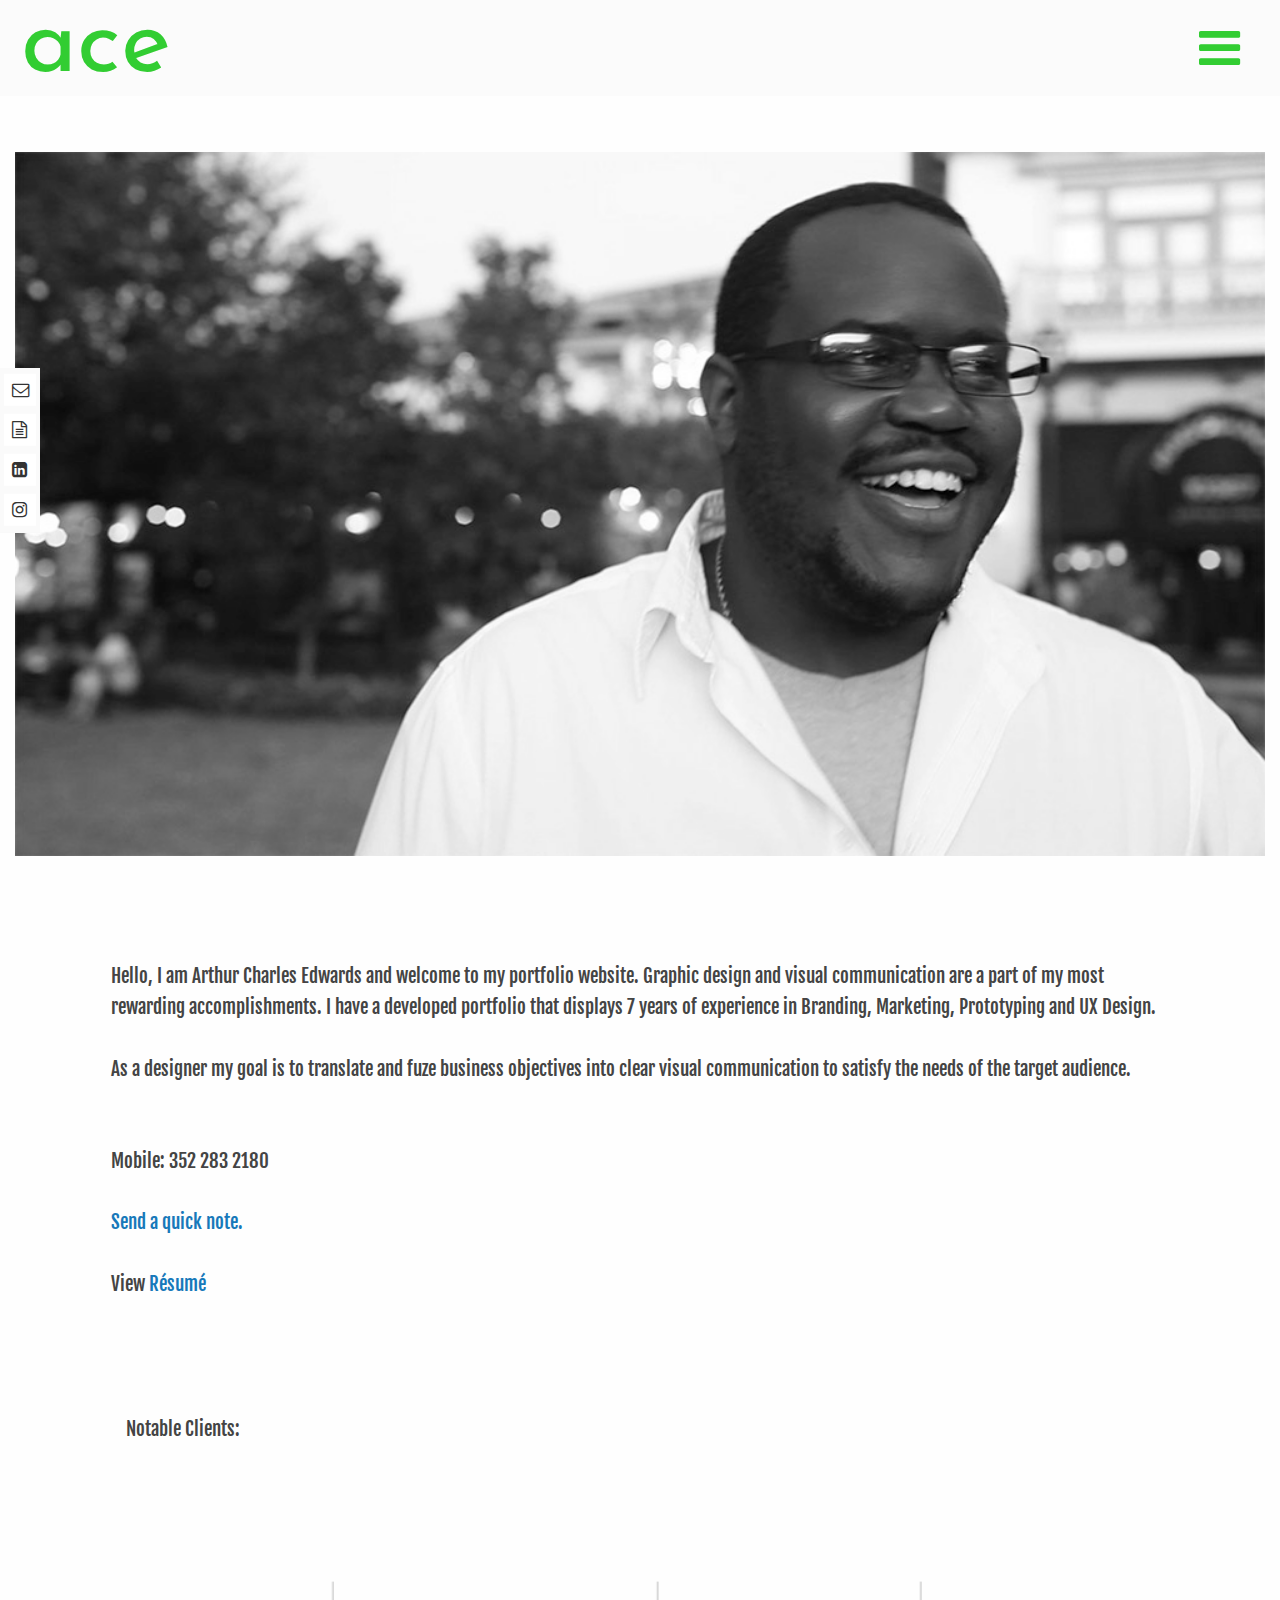
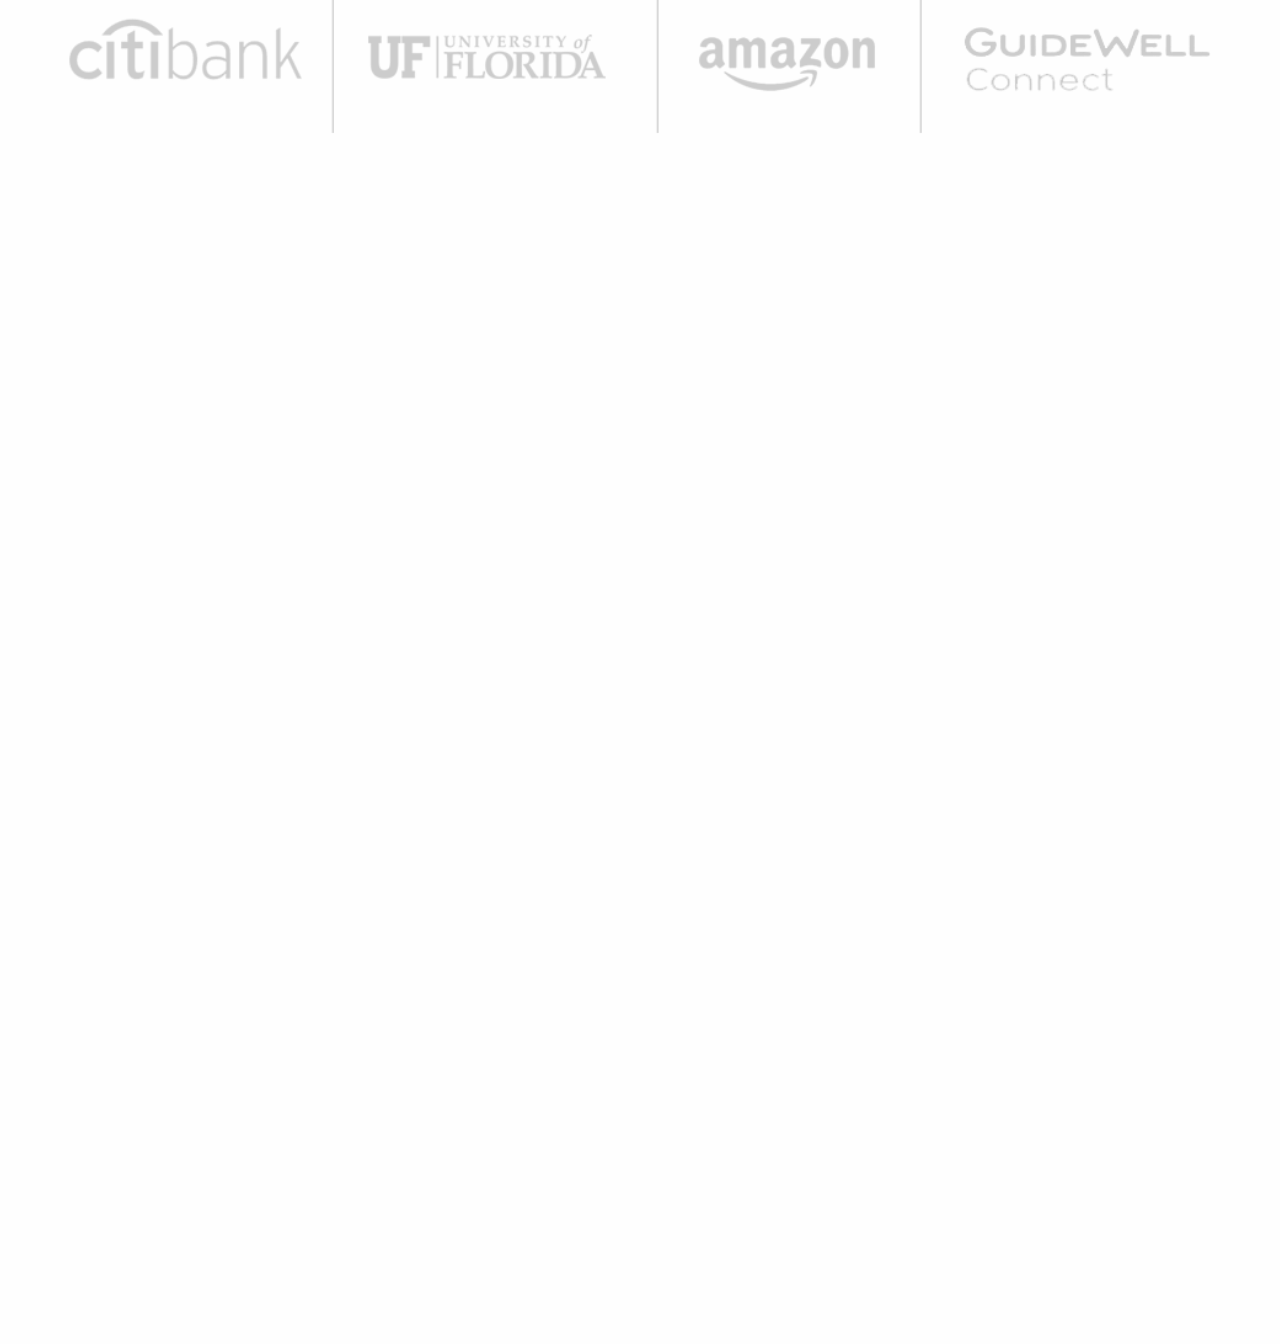
==== about.html @ 2274d9c9 "added files" ====
<!doctype html>
<html class="no-js" lang="en" dir="ltr">
  <head>
    <meta charset="utf-8">
    <meta http-equiv="x-ua-compatible" content="ie=edge">
    <meta name="viewport" content="width=device-width, initial-scale=1.0">
    <title>About Arthur Edwards</title>
    <link rel="stylesheet" href="css/foundation.css">
    <link rel="stylesheet" href="css/app.css">
    <link rel="stylesheet" type="text/css" href="css/nav.css">
    <link rel="stylesheet" href="font-awesome-4.7.0/css/font-awesome.css">
 <!--  main-elements css  -->
 <link rel="stylesheet" type="text/css" href="css/main-elements.css">
 <link rel="stylesheet" type="text/css" href="css/portfolio.css">
 <!--  main-elements css  -->
 
<!-- Google Fonts Here-->
<link href="https://fonts.googleapis.com/css?family=Josefin+Sans" rel="stylesheet">
<link href="https://fonts.googleapis.com/css?family=Fjalla+One" rel="stylesheet">
<!-- Google Fonts Here-->
<!--Google Analytics-->
<script>
  (function(i,s,o,g,r,a,m){i['GoogleAnalyticsObject']=r;i[r]=i[r]||function(){
  (i[r].q=i[r].q||[]).push(arguments)},i[r].l=1*new Date();a=s.createElement(o),
  m=s.getElementsByTagName(o)[0];a.async=1;a.src=g;m.parentNode.insertBefore(a,m)
  })(window,document,'script','https://www.google-analytics.com/analytics.js','ga');

  ga('create', 'UA-33022916-1', 'auto');
  ga('send', 'pageview');

</script>
<!--Google Analytics-->
 
 <!--    End of head [base64]>
  </head>
  <body>
  
<!--
<header class="sticky-shrinknav-header">
  <h1 class="sticky-shrinknav-header-title">Arthur Charles Edwards</h1>
  <ul class="menu align-center sticky-shrinknav-menu">
    <li>
    
    <li class=""><span style="cursor:pointer" onclick="openNav()"><i class="fa fa-bars fa-3x" aria-hidden="true"></i></span></li>
    </li>
  </ul>
</header>
-->
  <div class="column small-12 medium-12 large-12 top-menu-bar">
   <div id="menu-location">
<span style="cursor:pointer" onclick="openNav()"><i class="fa fa-bars fa-3x" aria-hidden="true"></i></span>
    </div>
    </div>
    
<!--    End of menu [base64]>
 <div id="logo-location">
   <a href="index.html">
         <h5>ace</h5>
   </a>
    </div>
    
<!--    End of menu [base64]>
  
  <div id="myNav" class="overlay">
  <a href="javascript:void(0)" class="closebtn" onclick="closeNav()">&times;</a>
  <div class="overlay-content">
    <a href="about.html">About</a>
    <a href="index.html">Portfolio</a>
    <a href="mailto:arthur.edwards321@gmail.com">Contact</a>
    <a target="_blank" href="RESUME_2017_ace.pdf">Résumé</a>
  </div>
</div>
 
 <!-- You can add more icons at http://fontawesome.io/icons/#brand -->
<ul class="sticky-social-bar">
  <li class="social-icon">
    <a href="mailto:arthur.edwards321@gmail.com"> 
      <i class="fa fa-envelope-o" aria-hidden="true"></i>
      <span class="social-icon-text">Send Email</span>
    </a>
  </li>
  <li class="social-icon">
    <a href="RESUME_2017_ACE.pdf">
      <i class="fa fa-file-text-o" aria-hidden="true"></i>
      <span class="social-icon-text">My Resume</span>
    </a>
  </li>
  <li class="social-icon">
    <a href="https://www.linkedin.com/in/arthur-edwards-40170919/">
      <i class="fa fa-linkedin-square" aria-hidden="true"></i>
      <span class="social-icon-text">Linkedin</span>
    </a>
  </li>
  <li class="social-icon">
    <a href="https://www.instagram.com/backspace_101/">
      <i class="fa fa-instagram" aria-hidden="true"></i>
      <span class="social-icon-text">Instagram</span>
    </a>
  </li>
</ul>
<!-- end of the sticky social bar-->
 
<!-- End of Utility sticky [base64]>

<br>
<br>
<br>
 <Section id="portfolio-display" class="">
     <div class="column portfolio-2 small-12 medium-12 large-12">
        <img src="img/profiile-me-bw.jpg" id="bg" alt="">

        <p class="port-detail-about">
            <br>
             <span class="semi-bold-about">Hello, I am Arthur Charles Edwards and welcome to my portfolio website. Graphic design and visual communication are a part of my most rewarding accomplishments. I have a developed portfolio that displays 7 years of experience in Branding, Marketing, Prototyping and UX Design.  
             <br> <br>
             As a designer my goal is to translate and fuze business objectives into clear visual communication to satisfy the needs of the target audience. <br>
             <br> <br>
             Mobile: 352 283 2180 <br>
             <br>
             <a href="mailto:arthur.edwards321@gmail.com">Send a quick note. </a>
             <br><br>
             View <a target="_blank" href="RESUME_2017_ace.pdf">Résumé</a> 
        </p>
        <div class="column client small-12 medium-12 large-12">
        <p class="port-detail semi-bold-about">Notable Clients:
        </p>
      <img src="img/Clients.png" id="bg" alt="">
    </div><!-- End of div [base64]>
    </div>
    <!-- End of div [base64]>
    <div class="responsive-embed column portfolio-2 small-12 medium-12 large-12">
         <iframe src="https://player.vimeo.com/video/110219350" width="640" height="360" frameborder="0" webkitallowfullscreen mozallowfullscreen allowfullscreen></iframe>
    </div>
</Section>
 
 <!-- End of [base64]>
    <script src="js/vendor/jquery.js"></script>
    <script src="js/vendor/what-input.js"></script>
    <script src="js/vendor/foundation.js"></script>
    <script src="js/app.js"></script>
<!--    js file for the overlay -->
    <script src="js/nav-overlay.js"></script>
<!--    js file for the shrink nav [base64]>
    <script src="js/shrink-nav.js"></script>
    <script src="//ajax.googleapis.com/ajax/libs/jquery/1.8.3/jquery.min.js"></script>
 
  </body>
</html>
---- css/nav.css ----
body {
    
}

.overlay {
    height: 0%;
    width: 100%;
    position: fixed;
    z-index: 97765;
    top: 0;
    left: 0;
    background-color: rgba(19, 132, 59, 0.95);
/*    background-color: rgba(0,0,0, 0.9);*/
    overflow-y:hidden !important;
    transition: 1.2s;
}

.overlay-content {
    position: relative;
    top: 25%;
    width: 100%;
    text-align: center;
    margin-top: 30px;
}

.overlay a {
    padding: 8px;
    text-decoration: none;
    font-size: 36px;
    color: #ffffff;
    display: block;
    transition: 0.3s;
}

.overlay a:hover, .overlay a:focus {
    color: #d3d3d3;
}

.overlay .closebtn {
    position: absolute;
    top: 20px;
    right: 45px;
    font-size: 60px;
}

@media screen and (max-height: 450px) {
  .overlay {overflow-y: auto;}
  .overlay a {font-size: 20px}
  .overlay .closebtn {
    font-size: 40px;
    top: 15px;
    right: 35px;
  }
}

/*---------Shrink CSS GOES HERE-----------------------------------------------------------------------------------------------------------------------------------*/


header {
  
    padding-top: 200px;
    margin-bottom: 1rem;
}


.logo  {
    
    
    height: 3rem;
    margin-top: 1rem;
    top:3rem;
    left: 3rem;
      
    
}

.sticky-shrinknav-menu {
  position: absolute;
  bottom: 0;
  height: 1rem;
  line-height: 4.75rem;
  width: 100%;
    margin-top: 0;
    margin-bottom: 5px;
  background-color: rgba(250, 250, 250, 0.9);
  transition: all 0.6s ease;
}

.sticky-shrinknav-menu li {
  border-radius: 2px;
  transition: all 0.3s ease;
}

.sticky-shrinknav-menu li:hover {
  box-shadow: 0 0 0 1px #fefefe;
}

.sticky-shrinknav-menu a {
  color: limegreen;
}

.sticky-shrinknav-header-title {
  transition: all 0.3s ease;
  position: relative;
  -webkit-transform: translateY(-1.875rem);
      -ms-transform: translateY(-1.875rem);
          transform: translateY(-1.875rem);
  margin-bottom: -2;
/*    padding-bottom: 0rem;*/
  color: #777777;
}

.sticky-shrinknav-header {
  width: 100%;
  height: 300px;
  display: -webkit-flex;
  display: -ms-flexbox;
  display: flex;
  -webkit-align-items: center;
      -ms-flex-align: center;
          align-items: center;
  -webkit-justify-content: center;
      -ms-flex-pack: center;
          justify-content: center;
  background-color: rgba(250,250,250, 0.9);
  text-align: center;
  position: fixed;
  top: 0;
  left: 0;
  overflow: hidden;
  transition: all 0.5s ease;
}

body.sticky-shrinknav-wrapper {
  padding-top: 130px;
}

body.sticky-shrinknav-wrapper .sticky-shrinknav-header {
  height: 3.75rem;
  background-color: rgba(250,250,250, 0.9);
}

body.sticky-shrinknav-wrapper .sticky-shrinknav-header .sticky-shrinknav-header-title {
  -webkit-transform: scale(0);
      -ms-transform: scale(0);
          transform: scale(0);
  transition: all 0.3s ease;
}
---- css/main-elements.css ----
body {
  
    
    min-height: 2300px;  
    
}


/*font-family: 'Josefin Sans', sans-serif;*/


.top-menu-bar{
    
    width:100%;
    height:6rem;
    top:0;
    position:fixed;
    margin-bottom:2rem;
    background-color:rgba(250, 250, 250, 0.8);
    z-index: 534;
}

#menu-location {
    
    position: fixed;
    z-index: 10000;
    top:1.5rem;
    right:1rem;
    color:limegreen;
    height: 50px;
    width: 90px;
/*    border-radius: 50%;*/
/*    box-shadow: 2px 2px 2px #d2d2d2;*/
    text-align: center;
/*    background-color: #ffffff;*/
    
    
}

#logo-location a h5 {
    
    position: fixed;
    z-index: 10000;
    top:-30px;
    left:5px;
    color:limegreen;
    height: inherit;
    width: inherit;
    font-family: 'Josefin Sans', sans-serif;
    font-size: 6rem;
    padding-left: 1rem;
    padding-top:10px;
    padding-right: 1rem;
    
    
}


#full-display{
    
    width: 100%;
    height: inherit;
    margin-top: 6rem;
    margin-bottom: auto;
    font: none;
    
   
}



.front-pres {
    
    
    height:30rem;
    
    
}

.front-pres-1 {
    background-image: url(../img/Jaxready-iPhone-multi-appsview.png);
    background-size: cover;
    
   
    
}



.square-title {
  
    color:white;
    margin-top: 9rem;
    margin-bottom: auto;
    text-align: center;
    display: none;
    background-color: #f9f9f9;
    z-index: 87;
    min-width: 160px;
    box-shadow: 0px 8px 16px 0px rgba(0,0,0,0.2);
    position: absolute;
    
    
}

.square-title:hover {
  
    color:white;
    margin-top: 9rem;
    margin-bottom: auto;
    text-align: center;
    display: block;
    display: inline-block;
    box-shadow: 0px 8px 16px 0px rgba(0,0,0,0.2);
    
    
}



.front-pres-2 {
    
    background-image: url(../img/Welcome--Mock-Hi-Fi004.jpg);
    background-size: cover;
    
    
    
    
}

.front-pres-3 {
    
     background-image: url(../img/harn_paint_hands-16.jpg);
     background-size: cover;
     height: 30rem;
    
    
    
    
    
}

.front-pres-4 {
     
    background-image: url(../img/new-perspective-macbookair-ipad.jpeg);
    background-size: cover;
    height: 30rem;
    
    
    
    
    
}


.front-pres-5 {
     
    background-image: url(../img/MWE-FL-BLUE-Perspective-3.jpg);
    background-size: cover;
    
    
    
    
}

.front-pres-6 {
     
    background-image: url(../img/Providers-flat-Final.jpg);
    background-size: cover;
    
       
    
    
}

.front-pres-7 {
     
    background-image: url(../img/Allison.jpg);
    background-size: cover;
    
       
    
    
}

.front-pres-8 {
     
    background-image: url(../img/PPstatic1.squarespace.jpg);
    background-size: cover;
    
    
}

.front-pres-9 {
     
    background-image: url(../img/flower.jpg);
    background-size: cover;
      
    
}
.front-pres-10 {
     
    background-image: url(../img/video-thumbnail.png);
    background-size: cover;
    
       
    
    
}



/* side sticky portfolio links below -------------------------------------------------------------------------------------- */

.sticky-social-bar {
  padding: 0;
  margin: 0;
  top: 50%;
  -webkit-transform: translateY(-50%);
      -ms-transform: translateY(-50%);
          transform: translateY(-50%);
  width: 11.25rem;
  background-color:rgb(250,250,250);
/*  box-shadow: 3px 3px 3px #d2d2d2;*/
  position: fixed;
  left: -8.75rem;
  z-index: 1;
}

.sticky-social-bar .social-icon {
  list-style-type: none;
  color: #fefefe;
  background-color: inherit;
  margin: 0;
  transition: all 0.3s ease-in-out;
  cursor: pointer;
  font-size: 1.1rem;
  padding: 0.25rem 0.25rem 0.5rem;
}

.sticky-social-bar .social-icon:first-of-type {
  padding-top: 0.375rem;
}

.sticky-social-bar .social-icon:last-of-type {
  padding-bottom: 0.625rem;
}

.sticky-social-bar .social-icon > a {
  color: inherit;
  background-color: inherit;
}

.sticky-social-bar .social-icon > a > .fa {
  padding: 0.5rem;
  width: 2rem;
  height: 2rem;
  float: right;
  margin-left: 0.5rem;
}

.sticky-social-bar .social-icon > a > .fa.fa-envelope-o {
  background-color: #ffffff;
    color:#333;
}

.sticky-social-bar .social-icon > a > .fa.fa-file-text-o {
  color: #333;
  background-color: #ffffff;
}

.sticky-social-bar .social-icon > a > .fa.fa-linkedin-square {
  color: #333;
  background-color: #ffffff;
}

.sticky-social-bar .social-icon > a > .fa.fa-instagram {
  color: #333;
  background-color: #ffffff;
}

/*
.sticky-social-bar .social-icon > a > .fa.fa-instagram {
  background-color: #125688;
}
*/

.sticky-social-bar .social-icon > a > .fa.fa-pinterest-p {
  background-color: #cb2027;
}

.sticky-social-bar .social-icon > a > .social-icon-text {
  font-size: 80%;
  color: #333333;
  text-transform: uppercase;
  margin-right: 1.5rem;
}

.sticky-social-bar .social-icon:hover {
  -webkit-transform: translateX(8.75rem);
      -ms-transform: translateX(8.75rem);
          transform: translateX(8.75rem);
}

.sticky-social-bar .social-icon:hover > a {
  color: inherit;
  background-color: inherit;
}
---- css/portfolio.css ----
body {

min-height: 1800px;  
}


.top-menu-bar{
    
    width:100%;
    height:6rem;
    top:0;
    position:fixed;
    margin-bottom:2rem;
    background-color:rgba(250, 250, 250, 0.8)
}

#portfolio-display {
    
    height: inherit;
    margin-bottom: 10rem;
       
}

#bg {
   
/*
  top: 0; 
  left: 0;
*/
  margin-left: auto;
    margin-right: auto;
    min-width: 100%;
	
  /* Preserve aspet ratio */

  z-index: -3;
  background-size: cover;
}


.portfolio-1 {


    width: 100%;
    height: auto;
    margin-top: 6rem;
    
    
    
}


.first-port {
    
    height: 45rem;
    width: 100%;
    background-size: cover;

    
    
}



.portfolio-2 {

    margin-top: 5rem;
    margin-bottom: 4rem;
    z-index: 0;
    
    
}



.portfolio-3 {

padding-top: 10rem;

}


.portfolio-4 {

     margin-top: 10rem;
/*    background-image: url(../img/matheus-ferrero-173415.png);*/
    background-position: center center;
    background-repeat:  no-repeat;
/*    background-attachment: fixed;*/
    
}

.portfolio-5 {

     margin-top: 10rem;
/*    background-image: url(../img/matheus-ferrero-173415.png);*/
    background-position: center center;
    background-repeat:  no-repeat;
/*    background-attachment: fixed;*/
    
}
.portfolio-6 {

     margin-top: 10rem;
/*    background-image: url(../img/matheus-ferrero-173415.png);*/
    background-position: center center;
    background-repeat:  no-repeat;
/*    background-attachment: fixed;*/
    
}
.portfolio-7 {

     margin-top: 10rem;
/*    background-image: url(../img/matheus-ferrero-173415.png);*/
    background-position: center center;
    background-repeat:  no-repeat;
/*    background-attachment: fixed;*/
    
}
.portfolio-8 {

     margin-top: 10rem;
/*    background-image: url(../img/matheus-ferrero-173415.png);*/
    background-position: center center;
    background-repeat:  no-repeat;
/*    background-attachment: fixed;*/
    
}
.portfolio-9 {

     margin-top: 10rem;
/*    background-image: url(../img/matheus-ferrero-173415.png);*/
    background-position: center center;
    background-repeat:  no-repeat;
/*    background-attachment: fixed;*/
    
}

.portfolio-10 {

     margin-top: 10rem;
/*    background-image: url(../img/matheus-ferrero-173415.png);*/
    background-position: center center;
    background-repeat:  no-repeat;
/*    background-attachment: fixed;*/
    
}
.portfolio-11 {

     margin-top: 10rem;
/*    background-image: url(../img/matheus-ferrero-173415.png);*/
    background-position: center center;
    background-repeat:  no-repeat;
/*    background-attachment: fixed;*/
    
}
.portfolio-12 {

     margin-top: 10rem;
/*    background-image: url(../img/matheus-ferrero-173415.png);*/
    background-position: center center;
    background-repeat:  no-repeat;
/*    background-attachment: fixed;*/
    
}

.portfolio-13 {

     margin-top: 10rem;
/*    background-image: url(../img/matheus-ferrero-173415.png);*/
    background-position: center center;
    background-repeat:  no-repeat;
/*    background-attachment: fixed;*/
    
}

.portfolio-14 {

     margin-top: 10rem;
/*    background-image: url(../img/matheus-ferrero-173415.png);*/
    background-position: center center;
    background-repeat:  no-repeat;
/*    background-attachment: fixed;*/
    
}

.port-title {
    
    
    margin-top: 15rem;
    margin-bottom: 2rem;
    text-align: center;
    color:#4c4c4c;
    font-family: 'Fjalla One', sans-serif;
    
}

.port-title-about {
    
    margin-top:2rem;
    padding-top: 10rem;
    text-align: center;
    color:#4c4c4c;
    font-family: 'Fjalla One', sans-serif;
    
}

.port-detail {
    
    padding-right: 6rem;
    padding-left: 6rem;
    margin-bottom: 6rem;
    margin-top: 5rem;
    height: inherit;

}

.port-detail-about {
    
    padding-right: 6rem;
    padding-left: 6rem;
    margin-bottom: 0.2rem;
    margin-top: 5rem;
    height: inherit;

}

.port-secondary  {
    
    
}

/*------- Other text styles here------------------*/


.semi-bold{
    
    color:#444;
    font-family: 'Fjalla One', sans-serif;
    font-size: 1rem;
}

.semi-bold-about {
    color:#444;
    font-family: 'Fjalla One', sans-serif;
    font-size: 1.2rem;
    padding-top: 2rem;
     
}

.client {
    
    margin-top:auto;
    font-size: 1.2rem;
    height: inherit;
    
}

    
    
    
    
    
/*MEdia Quireies Go Here ------------------------------------------------------------------------------------------------------------------------------------   */
    
    /* Small only */
@media screen and (max-width: 39.9375em) {
    
    
    .portfolio-2 {

/*    background-image: url(../img/flower-small.png) !important; */

/*
    background-position: center center;
    background-repeat:  no-repeat;
*/

/*    background-attachment: fixed;*/
/*
    background-size: none;
    margin-top: 23rem;
    height: inherit; 
    width: inherit;
*/
    
    
}
    
    }

/* Medium and up */
@media screen and (min-width: 40em) {
    
    
    
    
    }

/* Medium only */
@media screen and (min-width: 40em) and (max-width: 63.9375em) {
    
    
    
    }

/* Large and up */
@media screen and (min-width: 64em) {
    
    
    
    }

/* Large only */
@media screen and (min-width: 64em) and (max-width: 74.9375em) {
    
    
    
    
    
    }
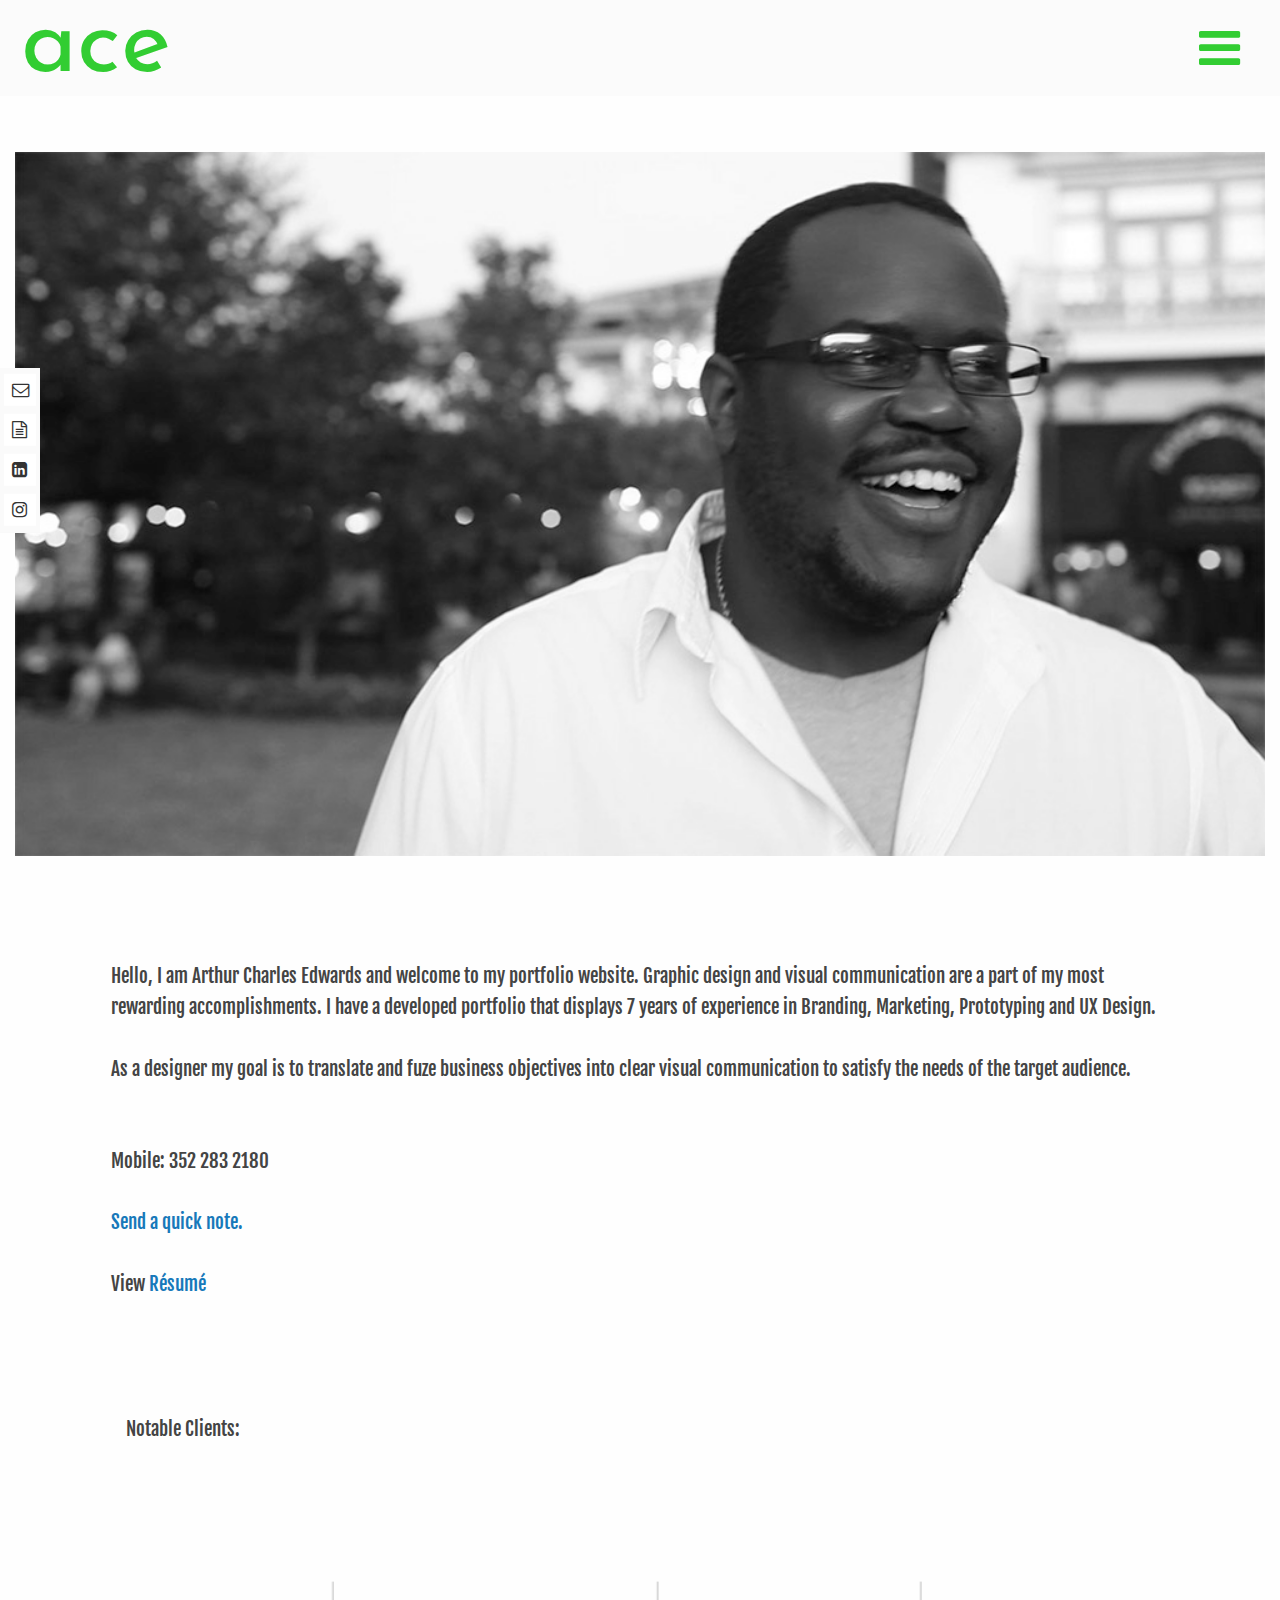
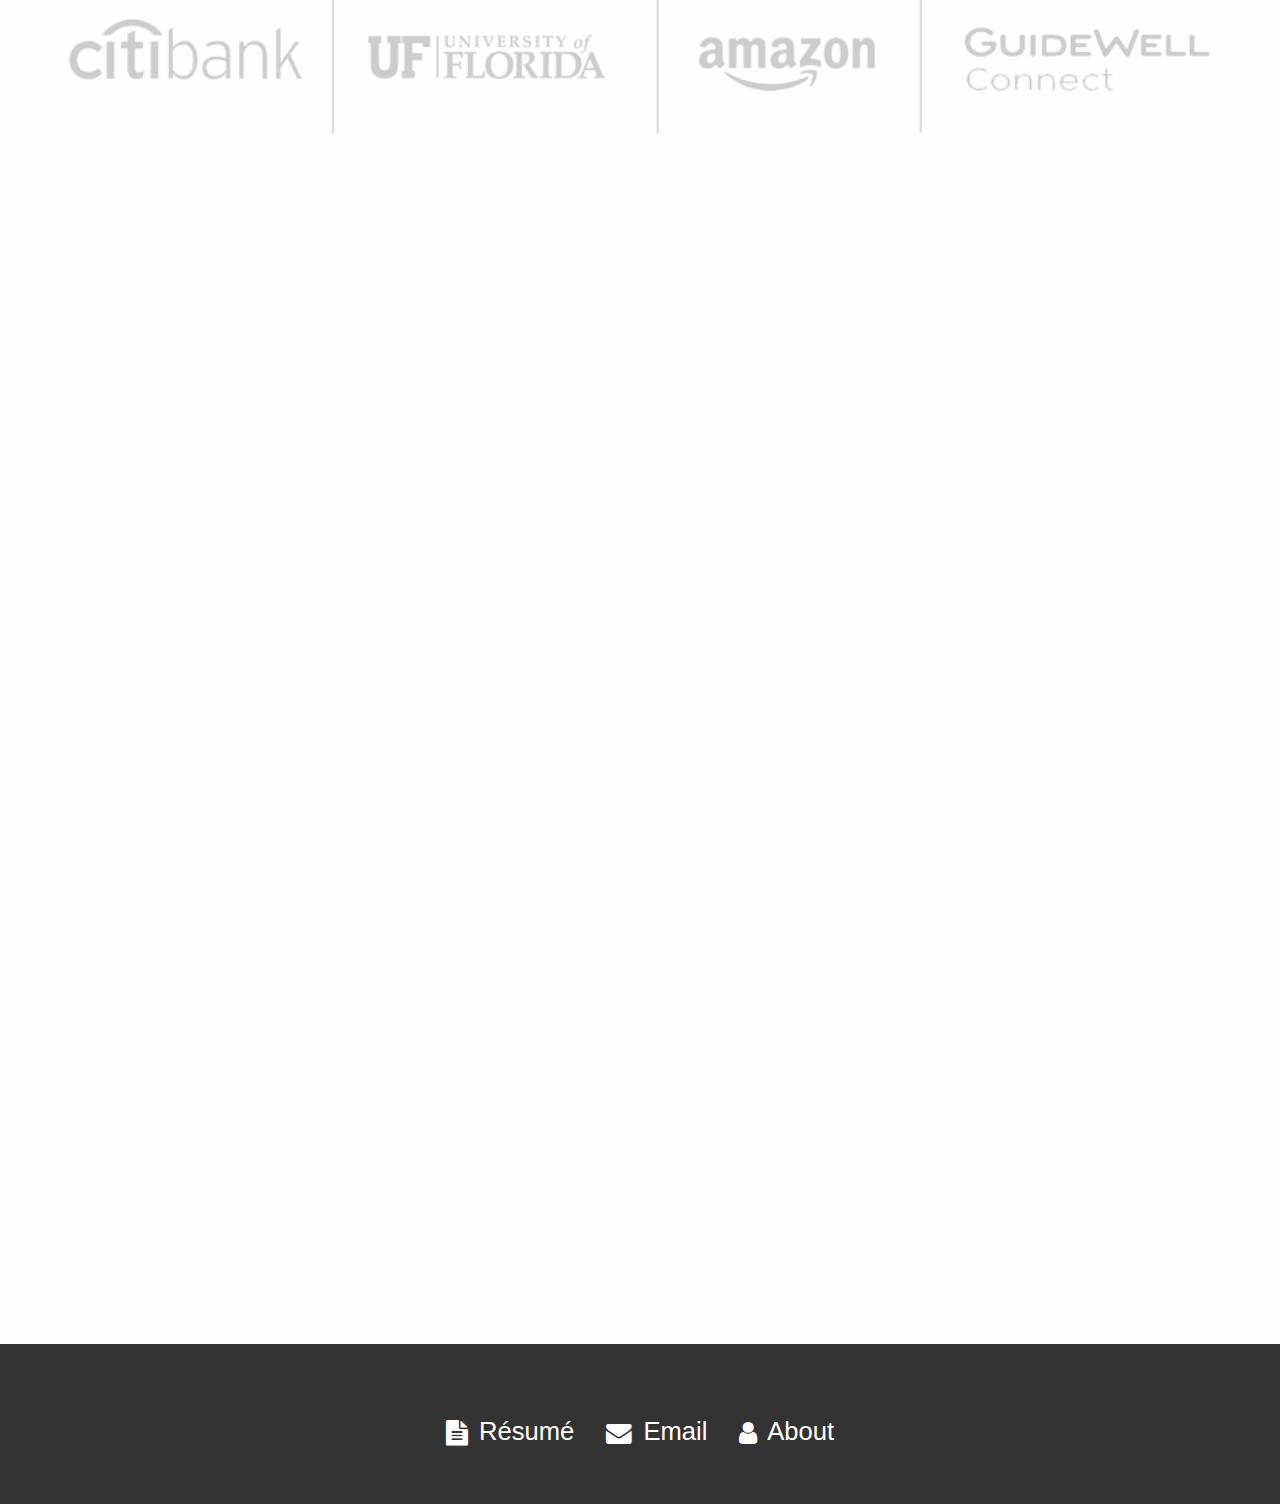
==== commit fa083fdc: "updated footer and icons" ====
--- a/about.html
+++ b/about.html
@@ -12,8 +12,10 @@
  <!--  main-elements css  -->
  <link rel="stylesheet" type="text/css" href="css/main-elements.css">
  <link rel="stylesheet" type="text/css" href="css/portfolio.css">
+ <link rel="stylesheet" href="css/animate.min.css">
+ <link rel="stylesheet" href="css/animate.css">
  <!--  main-elements css  -->
- 
+
 <!-- Google Fonts Here-->
 <link href="https://fonts.googleapis.com/css?family=Josefin+Sans" rel="stylesheet">
 <link href="https://fonts.googleapis.com/css?family=Fjalla+One" rel="stylesheet">
@@ -30,17 +32,17 @@
 
 </script>
 <!--Google Analytics-->
- 
+
  <!--    End of head [base64]>
   </head>
   <body>
-  
+
 <!--
 <header class="sticky-shrinknav-header">
   <h1 class="sticky-shrinknav-header-title">Arthur Charles Edwards</h1>
   <ul class="menu align-center sticky-shrinknav-menu">
     <li>
-    
+
     <li class=""><span style="cursor:pointer" onclick="openNav()"><i class="fa fa-bars fa-3x" aria-hidden="true"></i></span></li>
     </li>
   </ul>
@@ -51,36 +53,36 @@
 <span style="cursor:pointer" onclick="openNav()"><i class="fa fa-bars fa-3x" aria-hidden="true"></i></span>
     </div>
     </div>
-    
+
 <!--    End of menu [base64]>
  <div id="logo-location">
    <a href="index.html">
          <h5>ace</h5>
    </a>
     </div>
-    
+
 <!--    End of menu [base64]>
-  
+
   <div id="myNav" class="overlay">
   <a href="javascript:void(0)" class="closebtn" onclick="closeNav()">&times;</a>
   <div class="overlay-content">
     <a href="about.html">About</a>
     <a href="index.html">Portfolio</a>
     <a href="mailto:arthur.edwards321@gmail.com">Contact</a>
-    <a target="_blank" href="RESUME_2017_ace.pdf">Résumé</a>
+    <a target="_blank" href="RESUME_2017.pdf">Résumé</a>
   </div>
 </div>
- 
+
  <!-- You can add more icons at http://fontawesome.io/icons/#brand -->
 <ul class="sticky-social-bar">
   <li class="social-icon">
-    <a href="mailto:arthur.edwards321@gmail.com"> 
+    <a href="mailto:arthur.edwards321@gmail.com">
       <i class="fa fa-envelope-o" aria-hidden="true"></i>
       <span class="social-icon-text">Send Email</span>
     </a>
   </li>
   <li class="social-icon">
-    <a href="RESUME_2017_ACE.pdf">
+    <a href="RESUME_2017.pdf">
       <i class="fa fa-file-text-o" aria-hidden="true"></i>
       <span class="social-icon-text">My Resume</span>
     </a>
@@ -99,7 +101,7 @@
   </li>
 </ul>
 <!-- end of the sticky social bar-->
- 
+
 <!-- End of Utility sticky [base64]>
 
 <br>
@@ -111,7 +113,7 @@
 
         <p class="port-detail-about">
             <br>
-             <span class="semi-bold-about">Hello, I am Arthur Charles Edwards and welcome to my portfolio website. Graphic design and visual communication are a part of my most rewarding accomplishments. I have a developed portfolio that displays 7 years of experience in Branding, Marketing, Prototyping and UX Design.  
+             <span class="semi-bold-about">Hello, I am Arthur Charles Edwards and welcome to my portfolio website. Graphic design and visual communication are a part of my most rewarding accomplishments. I have a developed portfolio that displays 7 years of experience in Branding, Marketing, Prototyping and UX Design.
              <br> <br>
              As a designer my goal is to translate and fuze business objectives into clear visual communication to satisfy the needs of the target audience. <br>
              <br> <br>
@@ -119,7 +121,7 @@
              <br>
              <a href="mailto:arthur.edwards321@gmail.com">Send a quick note. </a>
              <br><br>
-             View <a target="_blank" href="RESUME_2017_ace.pdf">Résumé</a> 
+             View <a target="_blank" href="RESUME_2017.pdf">Résumé</a>
         </p>
         <div class="column client small-12 medium-12 large-12">
         <p class="port-detail semi-bold-about">Notable Clients:
@@ -132,8 +134,20 @@
          <iframe src="https://player.vimeo.com/video/110219350" width="640" height="360" frameborder="0" webkitallowfullscreen mozallowfullscreen allowfullscreen></iframe>
     </div>
 </Section>
- 
+
  <!-- End of [base64]>
+
+ <Section id="footer-style">
+     <div class="small-12 medium-12 large-12 text-center float-center footer-link-style columns flex">
+       <ul class="menu align-center flex-list">
+            <li class="link-style-footer"><a target="_blank" href="RESUME_2017.pdf"> <i class="fa fa-file-text" aria-hidden="true"></i> Résumé</a></li>
+            <li class="link-style-footer"><a href="mailto:arthur.edwards321@gmail.com"><i class="fa fa-envelope" aria-hidden="true"></i> Email</a></li>
+            <li class="link-style-footer"><a href="about.html"><i class="fa fa-user" aria-hidden="true"></i> About</a></li>
+          </ul>
+     </div>
+ </Section>
+
+ <!-- end of the footer-section [base64]>
     <script src="js/vendor/jquery.js"></script>
     <script src="js/vendor/what-input.js"></script>
     <script src="js/vendor/foundation.js"></script>
@@ -143,6 +157,10 @@
 <!--    js file for the shrink nav [base64]>
     <script src="js/shrink-nav.js"></script>
     <script src="//ajax.googleapis.com/ajax/libs/jquery/1.8.3/jquery.min.js"></script>
- 
+    <script src="js/wow.min.js"></script>
+              <script>
+              new WOW().init();
+              </script>
+
   </body>
 </html>
--- a/css/main-elements.css
+++ b/css/main-elements.css
@@ -1,16 +1,16 @@
 body {
-  
-    
-    min-height: 2300px;  
-    
+    min-height: 2300px;
+
 }
 
 
 /*font-family: 'Josefin Sans', sans-serif;*/
 
-
-.top-menu-bar{
-    
+.wow { visibility: hidden;
+}
+
+.top-menu-bar {
+
     width:100%;
     height:6rem;
     top:0;
@@ -21,7 +21,7 @@
 }
 
 #menu-location {
-    
+
     position: fixed;
     z-index: 10000;
     top:1.5rem;
@@ -33,12 +33,12 @@
 /*    box-shadow: 2px 2px 2px #d2d2d2;*/
     text-align: center;
 /*    background-color: #ffffff;*/
-    
-    
+
+
 }
 
 #logo-location a h5 {
-    
+
     position: fixed;
     z-index: 10000;
     top:-30px;
@@ -51,44 +51,46 @@
     padding-left: 1rem;
     padding-top:10px;
     padding-right: 1rem;
-    
-    
+
+
 }
 
 
 #full-display{
-    
+
     width: 100%;
     height: inherit;
     margin-top: 6rem;
     margin-bottom: auto;
     font: none;
-    
-   
+
+
 }
 
 
 
 .front-pres {
-    
-    
+
+
     height:30rem;
-    
-    
+
+
 }
 
 .front-pres-1 {
-    background-image: url(../img/Jaxready-iPhone-multi-appsview.png);
-    background-size: cover;
-    
-   
-    
+    /*background-image: url(../img/Jaxready-iPhone-Intropage.png);*/
+    background-image: url(../img/new-iphone-6-5-homeview.jpg);
+
+    background-size: cover;
+
+
+
 }
 
 
 
 .square-title {
-  
+
     color:white;
     margin-top: 9rem;
     margin-bottom: auto;
@@ -99,12 +101,12 @@
     min-width: 160px;
     box-shadow: 0px 8px 16px 0px rgba(0,0,0,0.2);
     position: absolute;
-    
-    
+
+
 }
 
 .square-title:hover {
-  
+
     color:white;
     margin-top: 9rem;
     margin-bottom: auto;
@@ -112,100 +114,84 @@
     display: block;
     display: inline-block;
     box-shadow: 0px 8px 16px 0px rgba(0,0,0,0.2);
-    
-    
+
+
 }
 
 
 
 .front-pres-2 {
-    
+
     background-image: url(../img/Welcome--Mock-Hi-Fi004.jpg);
     background-size: cover;
-    
-    
-    
-    
+
+
+
+
 }
 
 .front-pres-3 {
-    
+
      background-image: url(../img/harn_paint_hands-16.jpg);
      background-size: cover;
      height: 30rem;
-    
-    
-    
-    
-    
+
+
+
+
+
 }
 
 .front-pres-4 {
-     
+
     background-image: url(../img/new-perspective-macbookair-ipad.jpeg);
     background-size: cover;
     height: 30rem;
-    
-    
-    
-    
-    
+
+
 }
 
 
 .front-pres-5 {
-     
+
     background-image: url(../img/MWE-FL-BLUE-Perspective-3.jpg);
     background-size: cover;
-    
-    
-    
-    
+
 }
 
 .front-pres-6 {
-     
+
     background-image: url(../img/Providers-flat-Final.jpg);
     background-size: cover;
-    
-       
-    
-    
+
+
 }
 
 .front-pres-7 {
-     
+
     background-image: url(../img/Allison.jpg);
     background-size: cover;
-    
-       
-    
-    
+
 }
 
 .front-pres-8 {
-     
+
     background-image: url(../img/PPstatic1.squarespace.jpg);
     background-size: cover;
-    
-    
+
 }
 
 .front-pres-9 {
-     
+
     background-image: url(../img/flower.jpg);
     background-size: cover;
-      
-    
+
 }
 .front-pres-10 {
-     
+
     background-image: url(../img/video-thumbnail.png);
     background-size: cover;
-    
-       
-    
-    
+
 }
 
 
@@ -307,3 +293,41 @@
   background-color: inherit;
 }
 
+.footer-style {
+    height: inherit;
+    background-color: #333333;
+    width: 100%;
+
+}
+
+.footer-link-style {
+
+   font-size: 1.2rem;
+   color: #ffffff;
+   background-color: #333333;
+   text-decoration: none;
+   height: 10rem;
+   width: 100%;
+   text-align: center;
+
+}
+
+
+.flex-list {
+display: flex;
+justify-content: center;
+
+}
+
+.link-style-footer a {
+  color: #ffffff;
+  margin-top: 4rem;
+  margin-bottom: 2rem;
+  font-size: 1.6rem;
+
+}
+
+.link-style-footer a:hover {
+  color: #777;
+  font-size: 1.6rem;
+}
